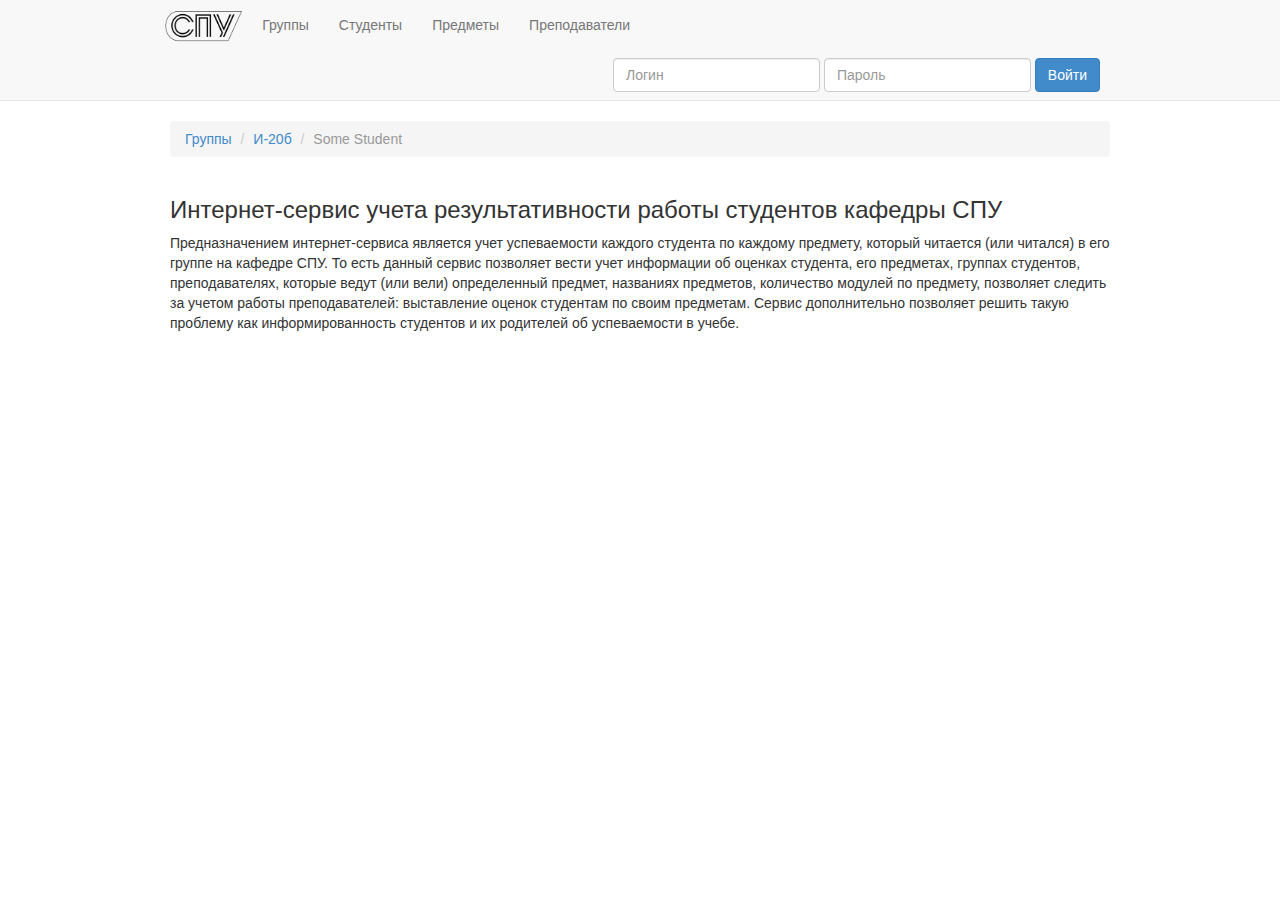
==== index.html @ 71eb6bf4 "our first commit" ====
<!DOCTYPE html>
<html>
<head>
    <title>SPU</title>

    <link rel="stylesheet" href="assets/css/bootstrap.css">
    <link rel="stylesheet" href="assets/css/non-responsive.css">
    <link rel="stylesheet" href="assets/css/application.css">

    <script src="vendors/jquery.js"></script>
    <script src="vendors/underscore.js"></script>
    <script src="vendors/backbone.js"></script>
    <script src="vendors/backbone.marionette.js"></script>

    <script src="services/config.js"></script>
    <script src="index.js"></script>
    <script src="services/main_router.js"></script>
    <script src="services/main_controller.js"></script>

    <script src="modules/header/header.js"></script>
    <script src="modules/breadcrumbs/breadcrumbs.js"></script>

    <script src="modules/widgets/home/home.js"></script>
    <script src="modules/widgets/students/students.js"></script>
    <script src="modules/widgets/students/students_record_book/students_record_book.js"></script>
    <script src="modules/widgets/subjects/subjects.js"></script>
    <script src="modules/widgets/subjects/subject_details/subject_details.js"></script>
    <script src="modules/widgets/teachers/teachers.js"></script>
    <script src="modules/widgets/teachers/teacher_details/teacher_details.js"></script>
</head>
<body>
<div id="header"></div>
<div id="breadcrumbs"></div>
<div id="main"></div>
</body>
</html>
---- assets/css/non-responsive.css ----
/* Template-specific stuff
 *
 * Customizations just for the template—these are not necessary for anything
 * with disabling the responsiveness.
 */

/* Account for fixed navbar */


/* Finesse the page header spacing */
.page-header {
  margin-bottom: 30px;
}
.page-header .lead {
  margin-bottom: 10px;
}
.navbar-brand
{
  padding: 5px;
  padding-left: 10px;
}

/* Non-responsive overrides
 *
 * Utilitze the following CSS to disable the responsive-ness of the container,
 * grid system, and navbar.
 */

/* Reset the container */
.container {
  max-width: none !important;
  width: 970px;
}

/* Demonstrate the grids */
.col-xs-4 {
  padding-top: 15px;
  padding-bottom: 15px;
  background-color: #eee;
  border: 1px solid #ddd;
  background-color: rgba(86,61,124,.15);
  border: 1px solid rgba(86,61,124,.2);
}

.container .navbar-header,
.container .navbar-collapse {
  margin-right: 0;
  margin-left: 0;
}

/* Always float the navbar header */
.navbar-header {
  float: left;
}

/* Undo the collapsing navbar */
.navbar-collapse {
  display: block !important;
  height: auto !important;
  padding-bottom: 0;
  overflow: visible !important;
}

.navbar-toggle {
  display: none;
}

.navbar-brand {
  margin-left: -15px;
}

/* Always apply the floated nav */
.navbar-nav {
  float: left;
  margin: 0;
}
.navbar-nav > li {
  float: left;
}
.navbar-nav > li > a {
  padding: 15px;
}

/* Redeclare since we override the float above */
.navbar-nav.navbar-right {
  float: right;
}

/* Undo custom dropdowns */
.navbar .open .dropdown-menu {
  position: absolute;
  float: left;
  background-color: #fff;
  border: 1px solid #cccccc;
  border: 1px solid rgba(0, 0, 0, 0.15);
  border-width: 0 1px 1px;
  border-radius: 0 0 4px 4px;
  -webkit-box-shadow: 0 6px 12px rgba(0, 0, 0, 0.175);
          box-shadow: 0 6px 12px rgba(0, 0, 0, 0.175);
}
.navbar .open .dropdown-menu > li > a {
  color: #333;
}
.navbar .open .dropdown-menu > li > a:hover,
.navbar .open .dropdown-menu > li > a:focus,
.navbar .open .dropdown-menu > .active > a,
.navbar .open .dropdown-menu > .active > a:hover,
.navbar .open .dropdown-menu > .active > a:focus {
  color: #fff !important;
  background-color: #428bca !important;
}
.navbar .open .dropdown-menu > .disabled > a,
.navbar .open .dropdown-menu > .disabled > a:hover,
.navbar .open .dropdown-menu > .disabled > a:focus {
  color: #999 !important;
  background-color: transparent !important;
}
---- assets/css/application.css ----
.table-title {
    margin-top: 0;
}

/* table-accordion */
.table-accordion td,
.table-accordion th {
    border: none !important;
}

.table-accordion>tbody {
    border: 2px solid #E3E6E5;
    border-top: none;
}

.table-accordion>thead {
    background: #428bca;
    color: #f8f8f8;
}

.table-accordion th:first-child {
    border-radius: 4px 0 0 0;
}

.table-accordion th:last-child {
    border-radius: 0 4px 0 0;
}

.table-accordion>tbody>tr:nth-child(2n+2) {
    background: #E3E6E5;
}
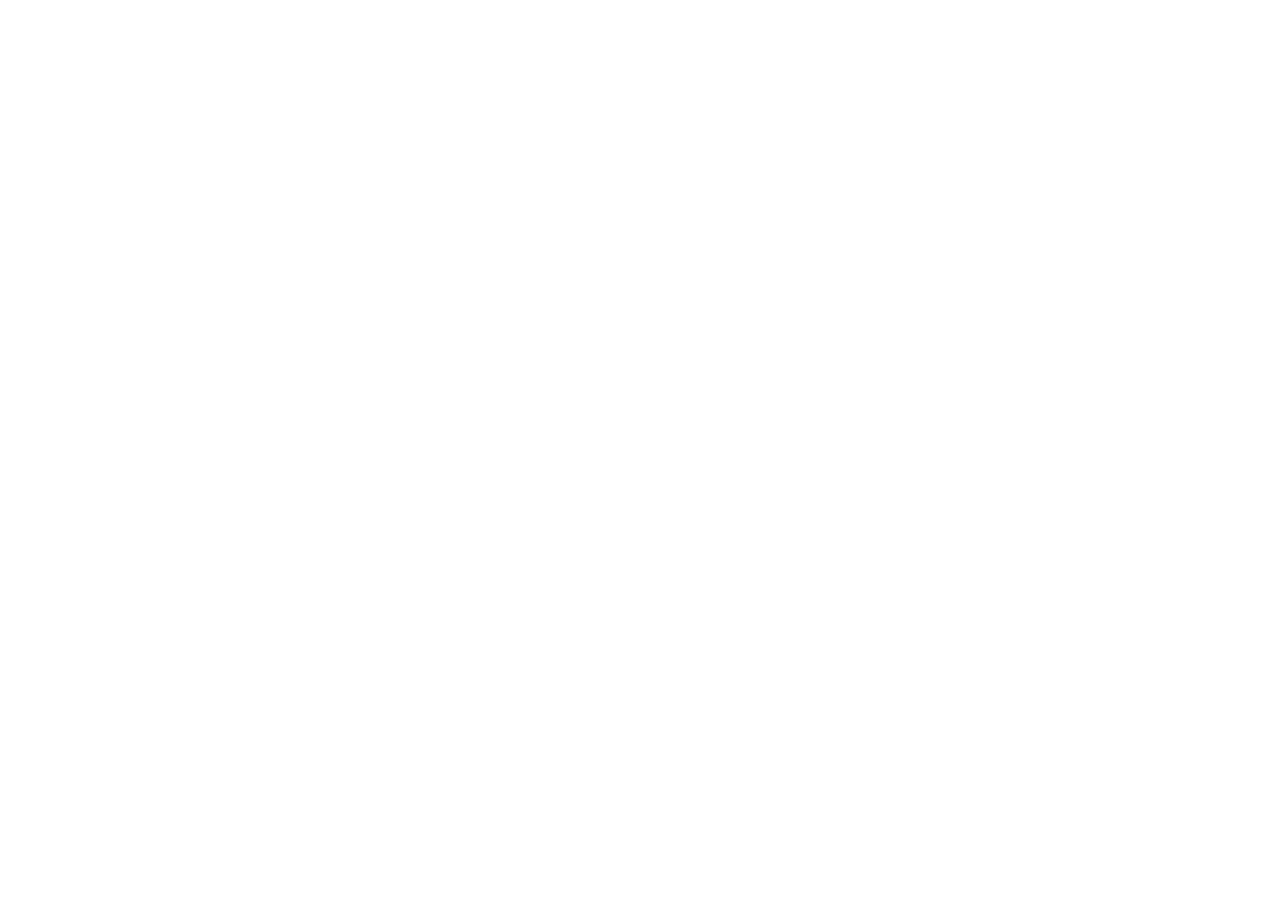
==== commit d9899c5a: "module list was added" ====
--- a/index.html
+++ b/index.html
@@ -5,7 +5,6 @@
 
     <link rel="stylesheet" href="assets/css/bootstrap.css">
     <link rel="stylesheet" href="assets/css/non-responsive.css">
-    <link rel="stylesheet" href="assets/css/application.css">
 
     <script src="vendors/jquery.js"></script>
     <script src="vendors/underscore.js"></script>
@@ -21,10 +20,13 @@
     <script src="modules/breadcrumbs/breadcrumbs.js"></script>
 
     <script src="modules/widgets/home/home.js"></script>
+    <script src="modules/widgets/groups/groups.js"></script>
+    <script src="modules/widgets/groups/group_details/group_details.js"></script>
     <script src="modules/widgets/students/students.js"></script>
     <script src="modules/widgets/students/students_record_book/students_record_book.js"></script>
     <script src="modules/widgets/subjects/subjects.js"></script>
     <script src="modules/widgets/subjects/subject_details/subject_details.js"></script>
+    <script src="modules/widgets/subjects/list/list.js"></script>
     <script src="modules/widgets/teachers/teachers.js"></script>
     <script src="modules/widgets/teachers/teacher_details/teacher_details.js"></script>
 </head>
--- a/assets/css/non-responsive.css
+++ b/assets/css/non-responsive.css
@@ -1,12 +1,60 @@
+/* list table */
+.list-table table.modules-table>tbody td {
+    padding: 0 35px 0 0;
+}
 
-/* Template-specific stuff
- *
- * Customizations just for the template—these are not necessary for anything
- * with disabling the responsiveness.
- */
+/* custom table */
+.table-title {
+    margin-top: 0;
+}
 
-/* Account for fixed navbar */
+td, th {
+    border: none !important;
+}
 
+tbody {
+    border: 2px solid #E3E6E5;
+    border-top: none;
+}
+
+thead {
+    background: #428bca;
+    color: #f8f8f8;
+}
+
+th:first-child {
+    border-radius: 4px 0 0 0;
+}
+
+th:last-child {
+    border-radius: 0 4px 0 0;
+}
+/* table-delimited */
+.table-delimited>tbody>tr.delimiter {
+    background: white;
+    font-weight: bold;
+}
+
+.table-delimited>tbody>tr {
+    background: #E3E6E5;
+}
+/* table-modules */
+table.modules-table>tbody {
+    border: none;
+}
+
+table.modules-table>tbody td {
+    padding: 0 10px 0 0;
+}
+
+table.modules-table>tbody td:last-child {
+    font-weight: bold;
+}
+
+/* table-zebra */
+.table-zebra>tbody>tr:nth-child(2n+2) {
+    background: #E3E6E5;
+}
 
 /* Finesse the page header spacing */
 .page-header {
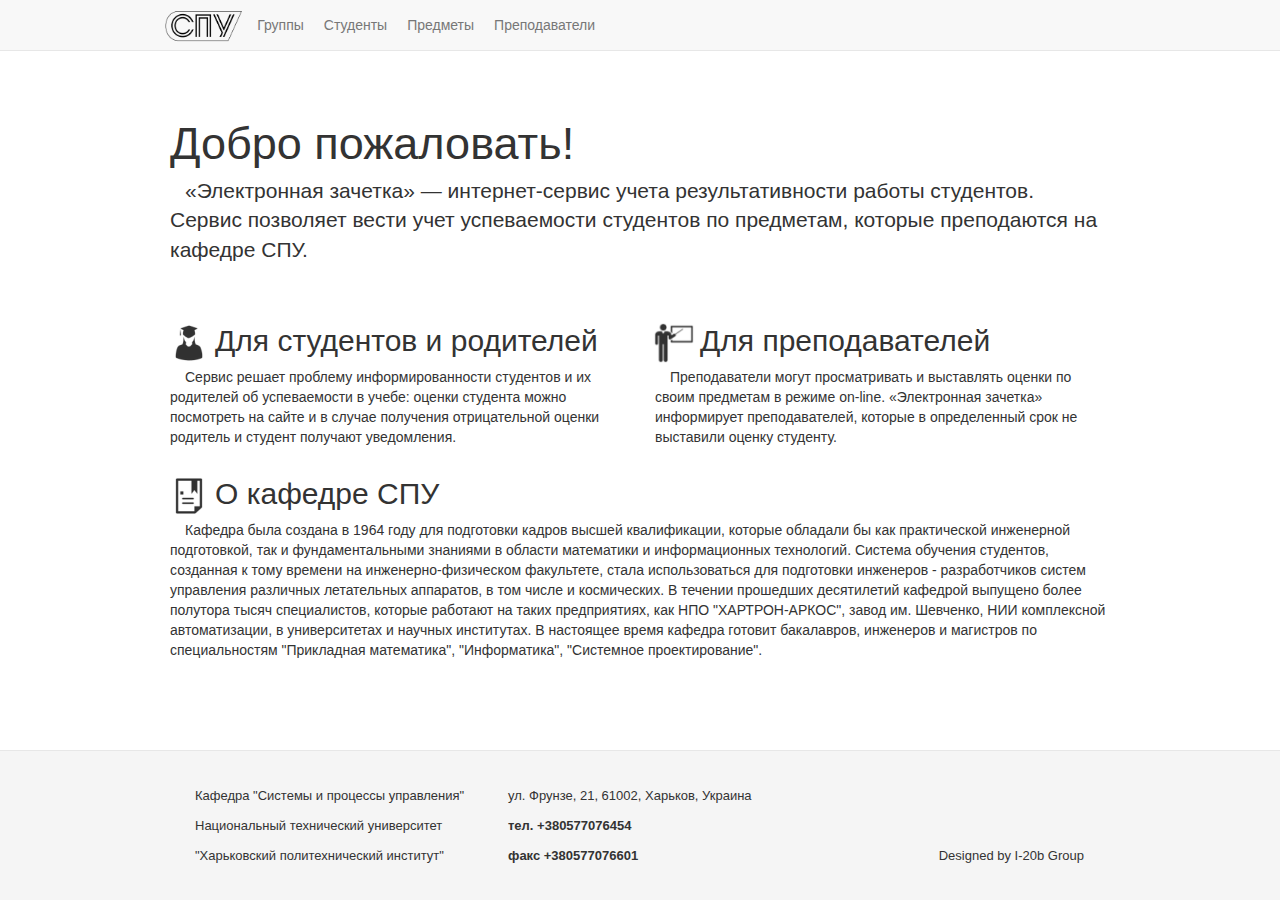
==== commit c05c79ef: "Final version (i hope)." ====
--- a/index.html
+++ b/index.html
@@ -12,12 +12,14 @@
     <script src="vendors/backbone.marionette.js"></script>
 
     <script src="services/config.js"></script>
+    <script src="services/custom.js"></script>
     <script src="index.js"></script>
     <script src="services/main_router.js"></script>
     <script src="services/main_controller.js"></script>
 
     <script src="modules/header/header.js"></script>
     <script src="modules/breadcrumbs/breadcrumbs.js"></script>
+    <script src="modules/footer/footer.js"></script>
 
     <script src="modules/widgets/home/home.js"></script>
     <script src="modules/widgets/groups/groups.js"></script>
@@ -27,12 +29,16 @@
     <script src="modules/widgets/subjects/subjects.js"></script>
     <script src="modules/widgets/subjects/subject_details/subject_details.js"></script>
     <script src="modules/widgets/subjects/list/list.js"></script>
+    <script src="modules/widgets/subjects/editable_list/editable_list.js"></script>
     <script src="modules/widgets/teachers/teachers.js"></script>
     <script src="modules/widgets/teachers/teacher_details/teacher_details.js"></script>
 </head>
 <body>
-<div id="header"></div>
-<div id="breadcrumbs"></div>
-<div id="main"></div>
+    <div class="wrapper">
+        <div id="header"></div>
+        <div id="breadcrumbs"></div>
+        <div id="main"></div>
+        <div id="footer"></div>
+    </div>
 </body>
 </html>--- a/assets/css/non-responsive.css
+++ b/assets/css/non-responsive.css
@@ -1,11 +1,143 @@
+.hidden {
+    visibility: hidden;
+}
+
+.error .form-control {
+    border-color: #F86E79;
+    outline: 0;
+    -webkit-box-shadow: inset 0 1px 1px rgba(0, 0, 0, 0.075), 0 0 8px rgba(248, 91, 135, 0.6);
+    -moz-box-shadow: inset 0 1px 1px rgba(0, 0, 0, 0.075), 0 0 8px rgba(248, 91, 135, 0.6);
+    box-shadow: inset 0 1px 1px rgba(0, 0, 0, 0.075), 0 0 8px rgba(248, 91, 135, 0.6);
+}
+
+.save_changes {
+    margin-left: 45px;
+}
+
+#login-label {
+    color: #777777;
+    font-size: 15px;
+    margin-right: 40px;
+}
+
+tr.subject-row {
+    cursor: pointer;
+}
+/* icons */
+.header-ico {
+    position: relative;
+    padding-left: 45px;
+}
+.header-ico:before {
+    content: '';
+    display: block;
+    width: 42px;
+    height: 42px;
+    position: absolute;
+    top: -2px;
+    left: -2px;
+}
+.header-ico.students-ico:before {
+    background: url("../images/students.png") no-repeat;
+}
+.header-ico.teachers-ico:before {
+    background: url("../images/teachers.png") no-repeat;
+}
+.header-ico.info-ico:before {
+    background: url("../images/info.png") no-repeat;
+}
+/* search */
+.search {
+    height: 36px;
+    float: right;
+}
+.search:before {
+    content: "";
+    display: inline-block;
+    vertical-align: middle;
+    height: 100%;
+}
+.search form {
+    display: inline-block;
+    vertical-align: middle;
+}
+.search input {
+    width: 150px;
+    height: 28px;
+    margin-right: 6px;
+    padding: 6px 8px;
+    font-size: 14px;
+    line-height: 1.428571429;
+    color: #555555;
+    background-color: #ffffff;
+    border: 1px solid #cccccc;
+    border-radius: 4px;
+    -webkit-box-shadow: inset 0 1px 1px rgba(0, 0, 0, 0.075);
+    box-shadow: inset 0 1px 1px rgba(0, 0, 0, 0.075);
+    -webkit-transition: border-color ease-in-out 0.15s, box-shadow ease-in-out 0.15s;
+    transition: border-color ease-in-out 0.15s, box-shadow ease-in-out 0.15s;
+}
+.search input:focus {
+    border-color: #66afe9;
+    outline: 0;
+    -webkit-box-shadow: inset 0 1px 1px rgba(0, 0, 0, 0.075), 0 0 8px rgba(102, 175, 233, 0.6);
+    box-shadow: inset 0 1px 1px rgba(0, 0, 0, 0.075), 0 0 8px rgba(102, 175, 233, 0.6);
+}
+.search .search-btn {
+    cursor: pointer;
+    border: 1px solid transparent;
+    border-radius: 4px;
+    width: 28px;
+    height: 28px;
+    margin-right: 1px;
+    padding: 0;
+    position: relative;
+    text-indent: -9999px;
+}
+.search .search-btn:before {
+    content: '';
+    display: block;
+    position: absolute;
+    top: -2px;
+    left: -2px;
+    height: 28px;
+    width: 28px;
+    background: url("../images/search-ico.png") no-repeat;
+}
+/* sorting */
+.sorting {
+    position: relative;
+    cursor: pointer;
+}
+.sorting:after {
+    content: '';
+    display: block;
+    position: absolute;
+    top: 4px;
+    right: -15px;
+    width: 0;
+    height: 0;
+    border-left: 4px solid transparent;
+    border-right: 4px solid transparent;
+}
+.sorting.asc:after {
+    border-top: 8px solid #ffffff;
+}
+.sorting.desc:after {
+    border-bottom: 8px solid #ffffff;
+}
 /* list table */
 .list-table table.modules-table>tbody td {
-    padding: 0 35px 0 0;
+    padding: 0 50px 0 0;
 }
 
 /* custom table */
 .table-title {
     margin-top: 0;
+}
+
+.access-rights-error {
+    text-align: center;
 }
 
 td, th {
@@ -69,13 +201,6 @@
   padding-left: 10px;
 }
 
-/* Non-responsive overrides
- *
- * Utilitze the following CSS to disable the responsive-ness of the container,
- * grid system, and navbar.
- */
-
-/* Reset the container */
 .container {
   max-width: none !important;
   width: 970px;
@@ -127,7 +252,7 @@
   float: left;
 }
 .navbar-nav > li > a {
-  padding: 15px;
+  padding: 15px 10px;
 }
 
 /* Redeclare since we override the float above */
@@ -164,3 +289,44 @@
   color: #999 !important;
   background-color: transparent !important;
 }
+/* footer */
+#footer {
+    height: 150px;
+    width: 100%;
+    background-color: #f5f5f5;
+    color: #333333;
+    border-top: 1px solid #E7E7E7;
+    margin-top: 30px;
+    position: absolute;
+    bottom: 0;
+}
+#footer .footer-section {
+    width: 313px;
+    padding: 30px 0 0 25px;
+    float: left;
+    height: 150px;
+
+    font-size: 13px;
+    line-height: 30px;
+}
+#footer .footer-section.last {
+    text-align: right;
+    padding-right: 25px;
+}
+/* layout */
+.wrapper {
+    min-height: 100%;
+    position: relative;
+    min-width: 970px;
+}
+#main {
+    padding-bottom: 180px;
+}
+/* dead-lines */
+.dead-lines {
+    margin-top: 100px;
+}
+
+.dead-lines-table {
+    width: 600px;
+}
